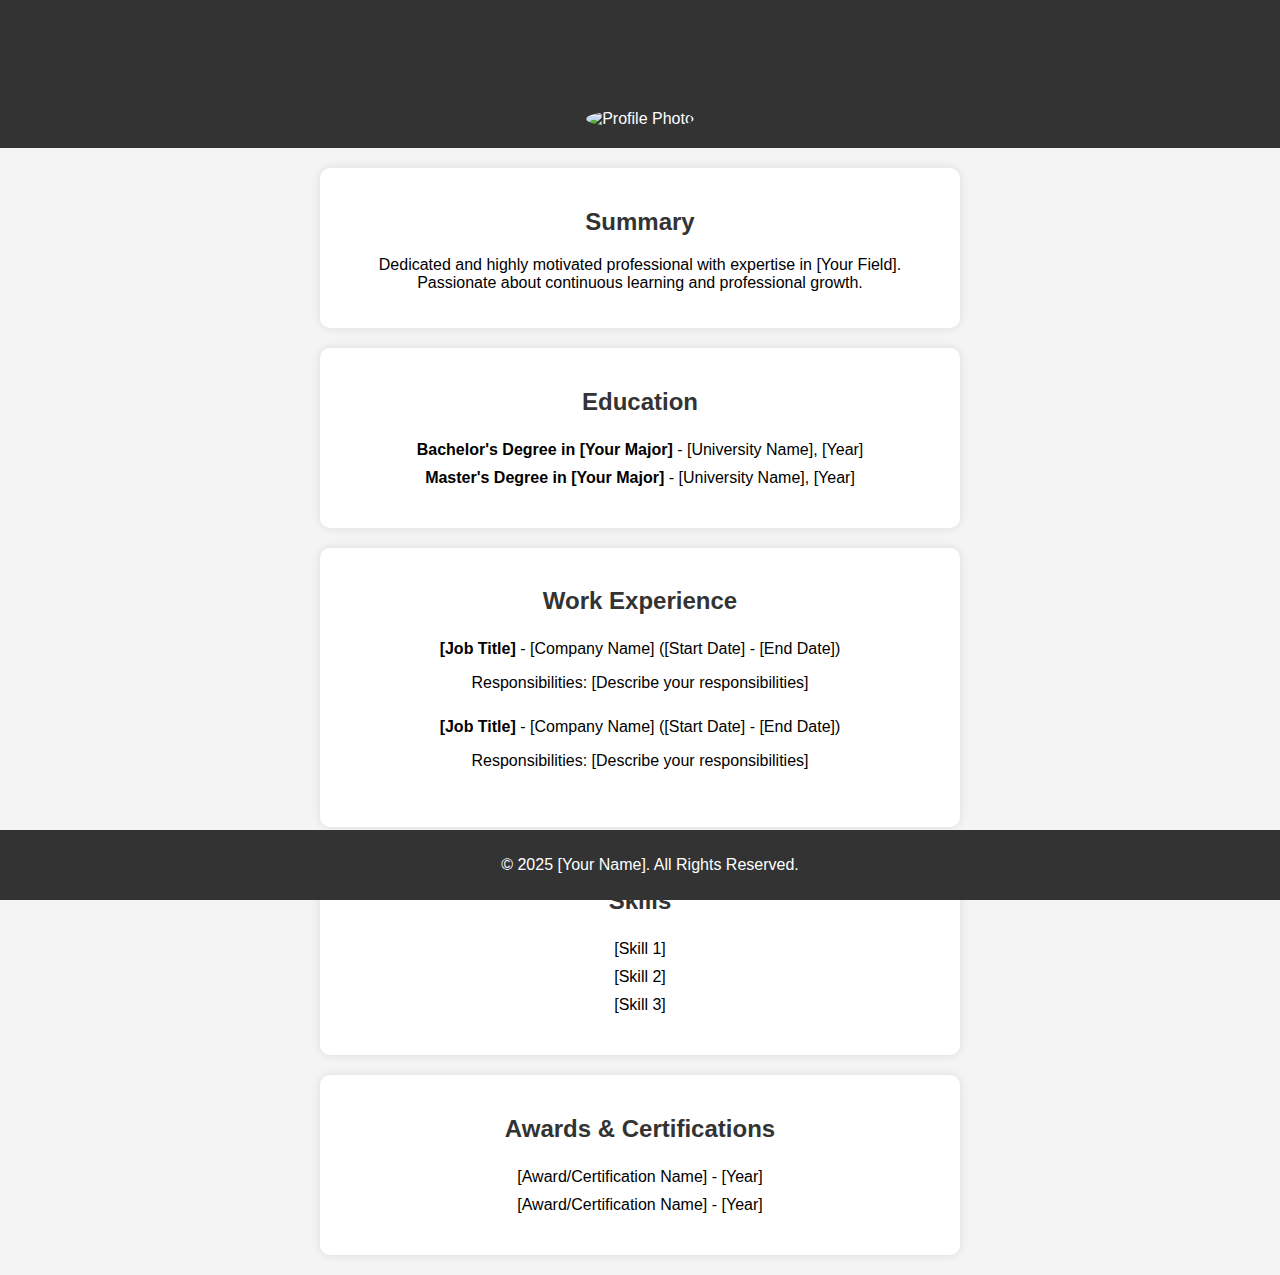
==== assn1.html @ 251df02e "Add files via upload" ====
<!DOCTYPE html>
<html lang="en">
<head>
    <meta charset="UTF-8">
    <meta name="viewport" content="width=device-width, initial-scale=1.0">
    <title>My Resume</title>
    <style>
        body {
            font-family: Arial, sans-serif;
            margin: 0;
            padding: 0;
            background-color: #f4f4f4;
            text-align: center;
        }
        header {
            background-color: #333;
            color: white;
            padding: 20px;
        }
        .profile-photo {
            width: 150px;
            height: 150px;
            border-radius: 50%;
            margin-top: 10px;
        }
        section {
            background: white;
            margin: 20px auto;
            padding: 20px;
            max-width: 600px;
            border-radius: 10px;
            box-shadow: 0 0 10px rgba(0, 0, 0, 0.1);
        }
        h1, h2 {
            color: #333;
        }
        ul {
            list-style-type: none;
            padding: 0;
        }
        li {
            padding: 5px 0;
        }
        footer {
            background-color: #333;
            color: white;
            padding: 10px;
            position: fixed;
            bottom: 0;
            width: 100%;
        }
    </style>
</head>
<body>
    <header>
        <h1>My Resume</h1>
        <img src="profile.jpg" alt="Profile Photo" class="profile-photo">
    </header>
    
    <section id="summary">
        <h2>Summary</h2>
        <p>Dedicated and highly motivated professional with expertise in [Your Field]. Passionate about continuous learning and professional growth.</p>
    </section>
    
    <section id="education">
        <h2>Education</h2>
        <ul>
            <li><strong>Bachelor's Degree in [Your Major]</strong> - [University Name], [Year]</li>
            <li><strong>Master's Degree in [Your Major]</strong> - [University Name], [Year]</li>
        </ul>
    </section>
    
    <section id="experience">
        <h2>Work Experience</h2>
        <ul>
            <li>
                <strong>[Job Title]</strong> - [Company Name] ([Start Date] - [End Date])
                <p>Responsibilities: [Describe your responsibilities]</p>
            </li>
            <li>
                <strong>[Job Title]</strong> - [Company Name] ([Start Date] - [End Date])
                <p>Responsibilities: [Describe your responsibilities]</p>
            </li>
        </ul>
    </section>
    
    <section id="skills">
        <h2>Skills</h2>
        <ul>
            <li>[Skill 1]</li>
            <li>[Skill 2]</li>
            <li>[Skill 3]</li>
        </ul>
    </section>
    
    <section id="awards">
        <h2>Awards & Certifications</h2>
        <ul>
            <li>[Award/Certification Name] - [Year]</li>
            <li>[Award/Certification Name] - [Year]</li>
        </ul>
    </section>
    
    <footer>
        <p>&copy; 2025 [Your Name]. All Rights Reserved.</p>
    </footer>
</body>
</html>
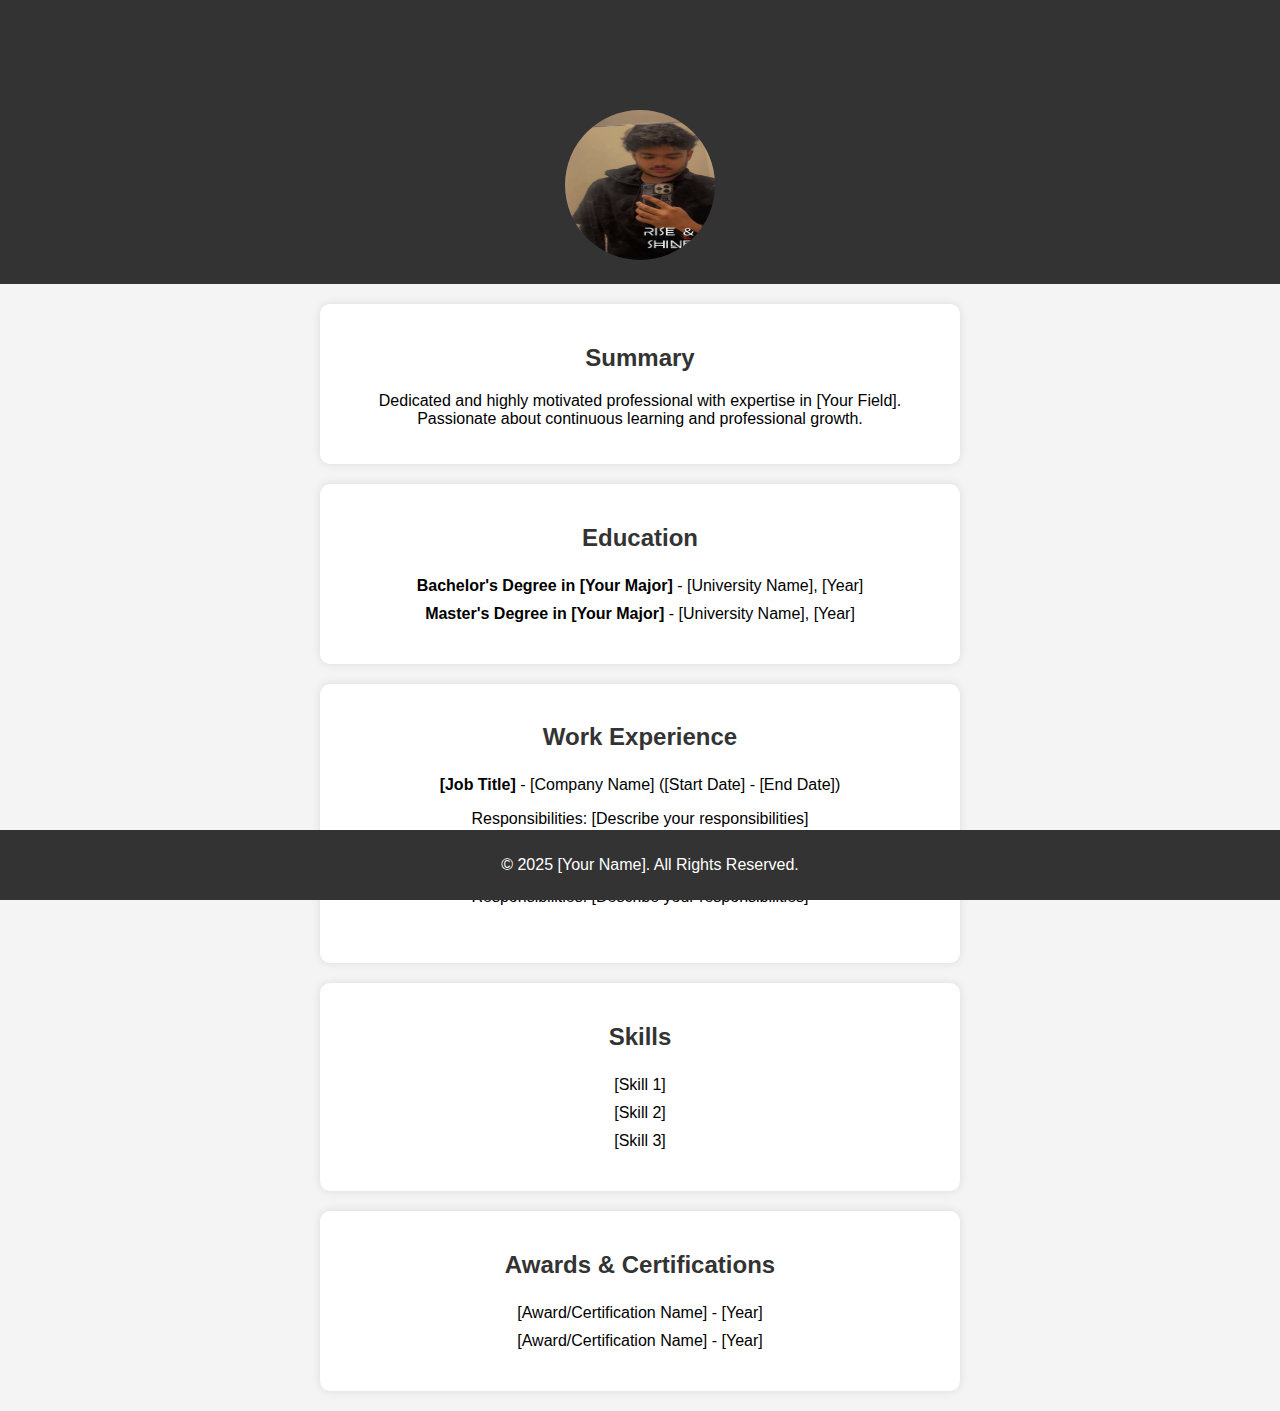
==== commit 9d9a2a16: "Update assn1.html" ====
--- a/assn1.html
+++ b/assn1.html
@@ -54,7 +54,7 @@
 <body>
     <header>
         <h1>My Resume</h1>
-        <img src="profile.jpg" alt="Profile Photo" class="profile-photo">
+        <img src="profile.JPG" alt="Profile Photo" class="profile-photo">
     </header>
     
     <section id="summary">
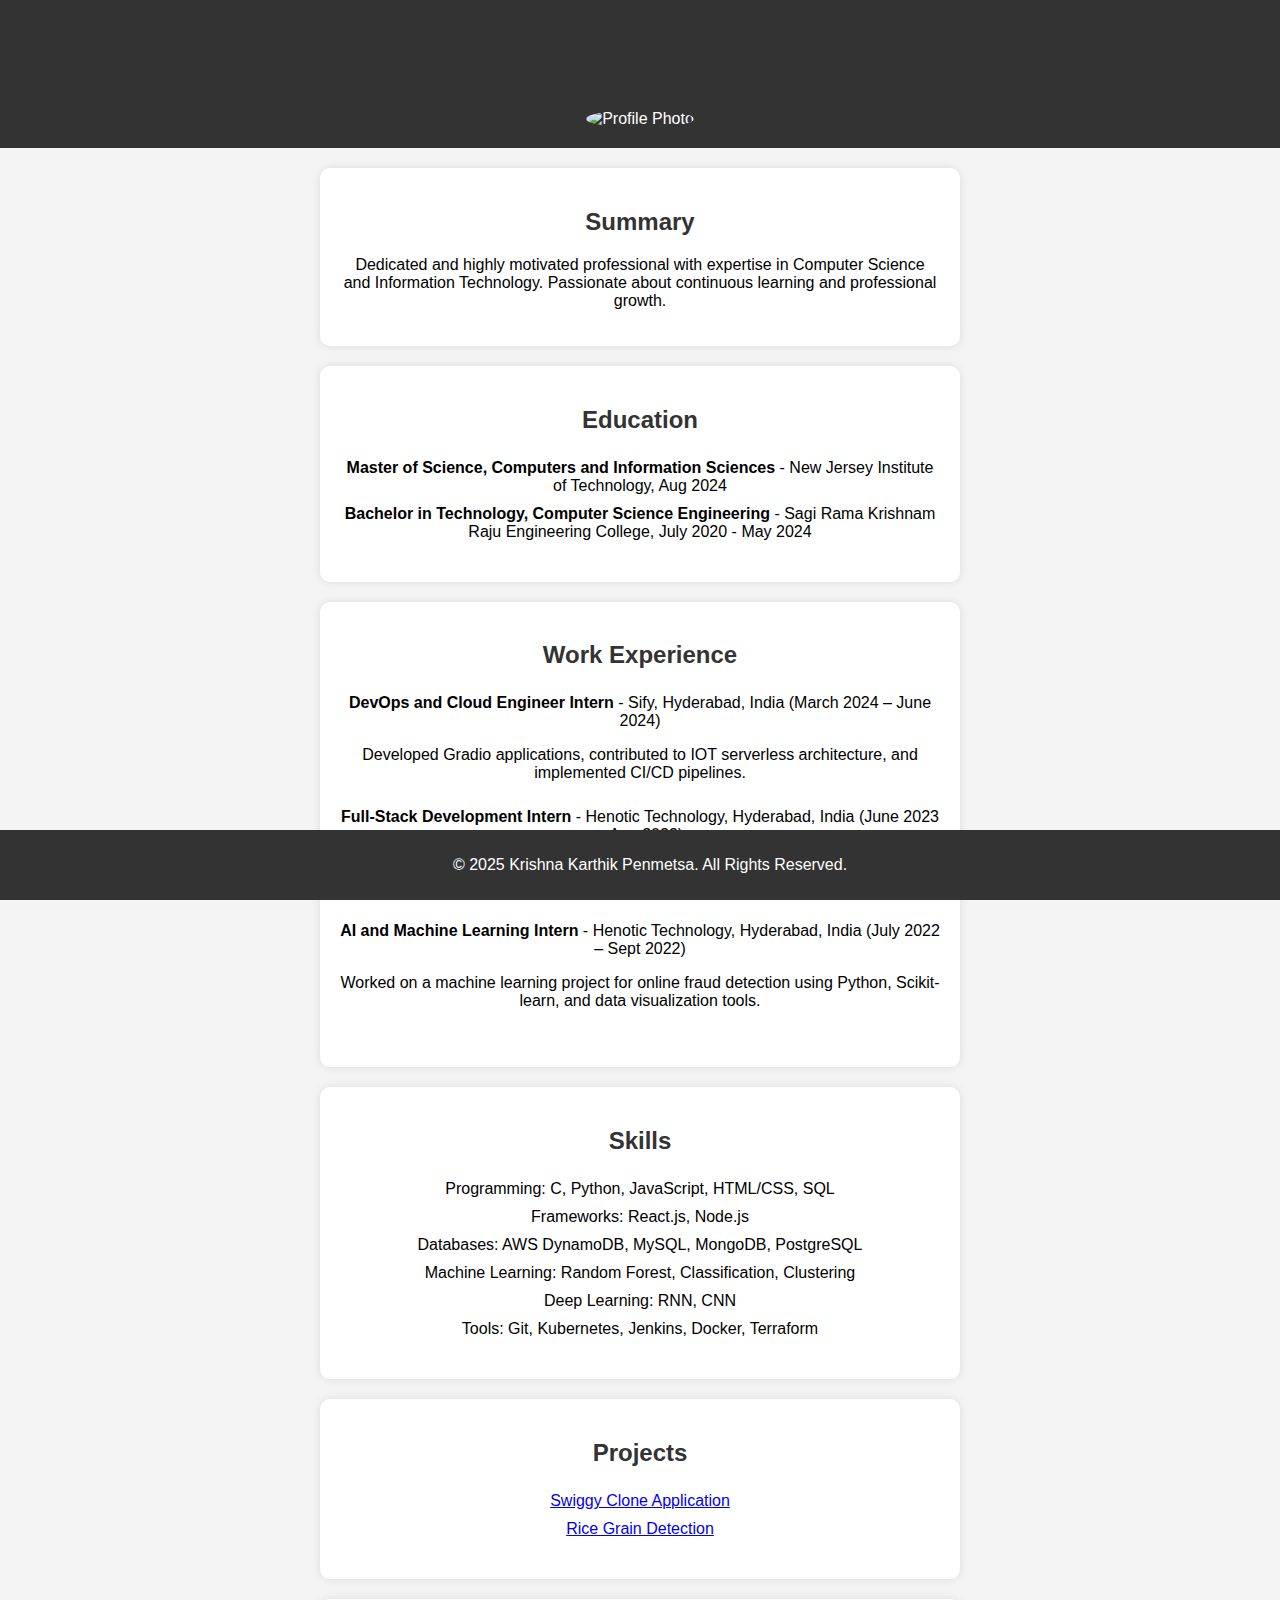
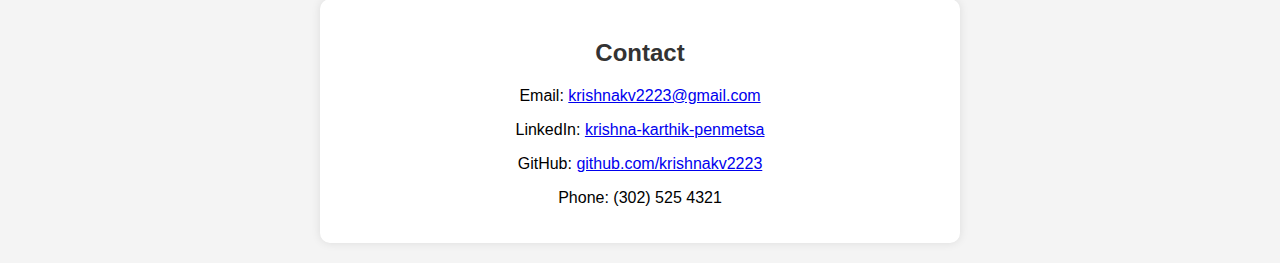
==== commit 15efc660: "Update assn1.html" ====
--- a/assn1.html
+++ b/assn1.html
@@ -3,7 +3,7 @@
 <head>
     <meta charset="UTF-8">
     <meta name="viewport" content="width=device-width, initial-scale=1.0">
-    <title>My Resume</title>
+    <title>Krishna Karthik Penmetsa - Resume</title>
     <style>
         body {
             font-family: Arial, sans-serif;
@@ -53,20 +53,20 @@
 </head>
 <body>
     <header>
-        <h1>My Resume</h1>
-        <img src="profile.JPG" alt="Profile Photo" class="profile-photo">
+        <h1>Krishna Karthik Penmetsa</h1>
+        <img src="profile.jpg" alt="Profile Photo" class="profile-photo">
     </header>
     
     <section id="summary">
         <h2>Summary</h2>
-        <p>Dedicated and highly motivated professional with expertise in [Your Field]. Passionate about continuous learning and professional growth.</p>
+        <p>Dedicated and highly motivated professional with expertise in Computer Science and Information Technology. Passionate about continuous learning and professional growth.</p>
     </section>
     
     <section id="education">
         <h2>Education</h2>
         <ul>
-            <li><strong>Bachelor's Degree in [Your Major]</strong> - [University Name], [Year]</li>
-            <li><strong>Master's Degree in [Your Major]</strong> - [University Name], [Year]</li>
+            <li><strong>Master of Science, Computers and Information Sciences</strong> - New Jersey Institute of Technology, Aug 2024</li>
+            <li><strong>Bachelor in Technology, Computer Science Engineering</strong> - Sagi Rama Krishnam Raju Engineering College, July 2020 - May 2024</li>
         </ul>
     </section>
     
@@ -74,12 +74,16 @@
         <h2>Work Experience</h2>
         <ul>
             <li>
-                <strong>[Job Title]</strong> - [Company Name] ([Start Date] - [End Date])
-                <p>Responsibilities: [Describe your responsibilities]</p>
+                <strong>DevOps and Cloud Engineer Intern</strong> - Sify, Hyderabad, India (March 2024 – June 2024)
+                <p>Developed Gradio applications, contributed to IOT serverless architecture, and implemented CI/CD pipelines.</p>
             </li>
             <li>
-                <strong>[Job Title]</strong> - [Company Name] ([Start Date] - [End Date])
-                <p>Responsibilities: [Describe your responsibilities]</p>
+                <strong>Full-Stack Development Intern</strong> - Henotic Technology, Hyderabad, India (June 2023 – Aug 2023)
+                <p>Developed a full-stack web application using Python and Django for user account management and event enrollments.</p>
+            </li>
+            <li>
+                <strong>AI and Machine Learning Intern</strong> - Henotic Technology, Hyderabad, India (July 2022 – Sept 2022)
+                <p>Worked on a machine learning project for online fraud detection using Python, Scikit-learn, and data visualization tools.</p>
             </li>
         </ul>
     </section>
@@ -87,22 +91,33 @@
     <section id="skills">
         <h2>Skills</h2>
         <ul>
-            <li>[Skill 1]</li>
-            <li>[Skill 2]</li>
-            <li>[Skill 3]</li>
+            <li>Programming: C, Python, JavaScript, HTML/CSS, SQL</li>
+            <li>Frameworks: React.js, Node.js</li>
+            <li>Databases: AWS DynamoDB, MySQL, MongoDB, PostgreSQL</li>
+            <li>Machine Learning: Random Forest, Classification, Clustering</li>
+            <li>Deep Learning: RNN, CNN</li>
+            <li>Tools: Git, Kubernetes, Jenkins, Docker, Terraform</li>
         </ul>
     </section>
     
     <section id="awards">
-        <h2>Awards & Certifications</h2>
+        <h2>Projects</h2>
         <ul>
-            <li>[Award/Certification Name] - [Year]</li>
-            <li>[Award/Certification Name] - [Year]</li>
+            <li><a href="https://github.com/krishnakv2223/Swiggyrepo">Swiggy Clone Application</a></li>
+            <li><a href="https://github.com/krishnakv2223/rice-grain-detection">Rice Grain Detection</a></li>
         </ul>
     </section>
     
+    <section id="contact">
+        <h2>Contact</h2>
+        <p>Email: <a href="mailto:krishnakv2223@gmail.com">krishnakv2223@gmail.com</a></p>
+        <p>LinkedIn: <a href="https://www.linkedin.com/in/krishna-karthik-penmetsa">krishna-karthik-penmetsa</a></p>
+        <p>GitHub: <a href="https://github.com/krishnakv2223">github.com/krishnakv2223</a></p>
+        <p>Phone: (302) 525 4321</p>
+    </section>
+    
     <footer>
-        <p>&copy; 2025 [Your Name]. All Rights Reserved.</p>
+        <p>&copy; 2025 Krishna Karthik Penmetsa. All Rights Reserved.</p>
     </footer>
 </body>
 </html>
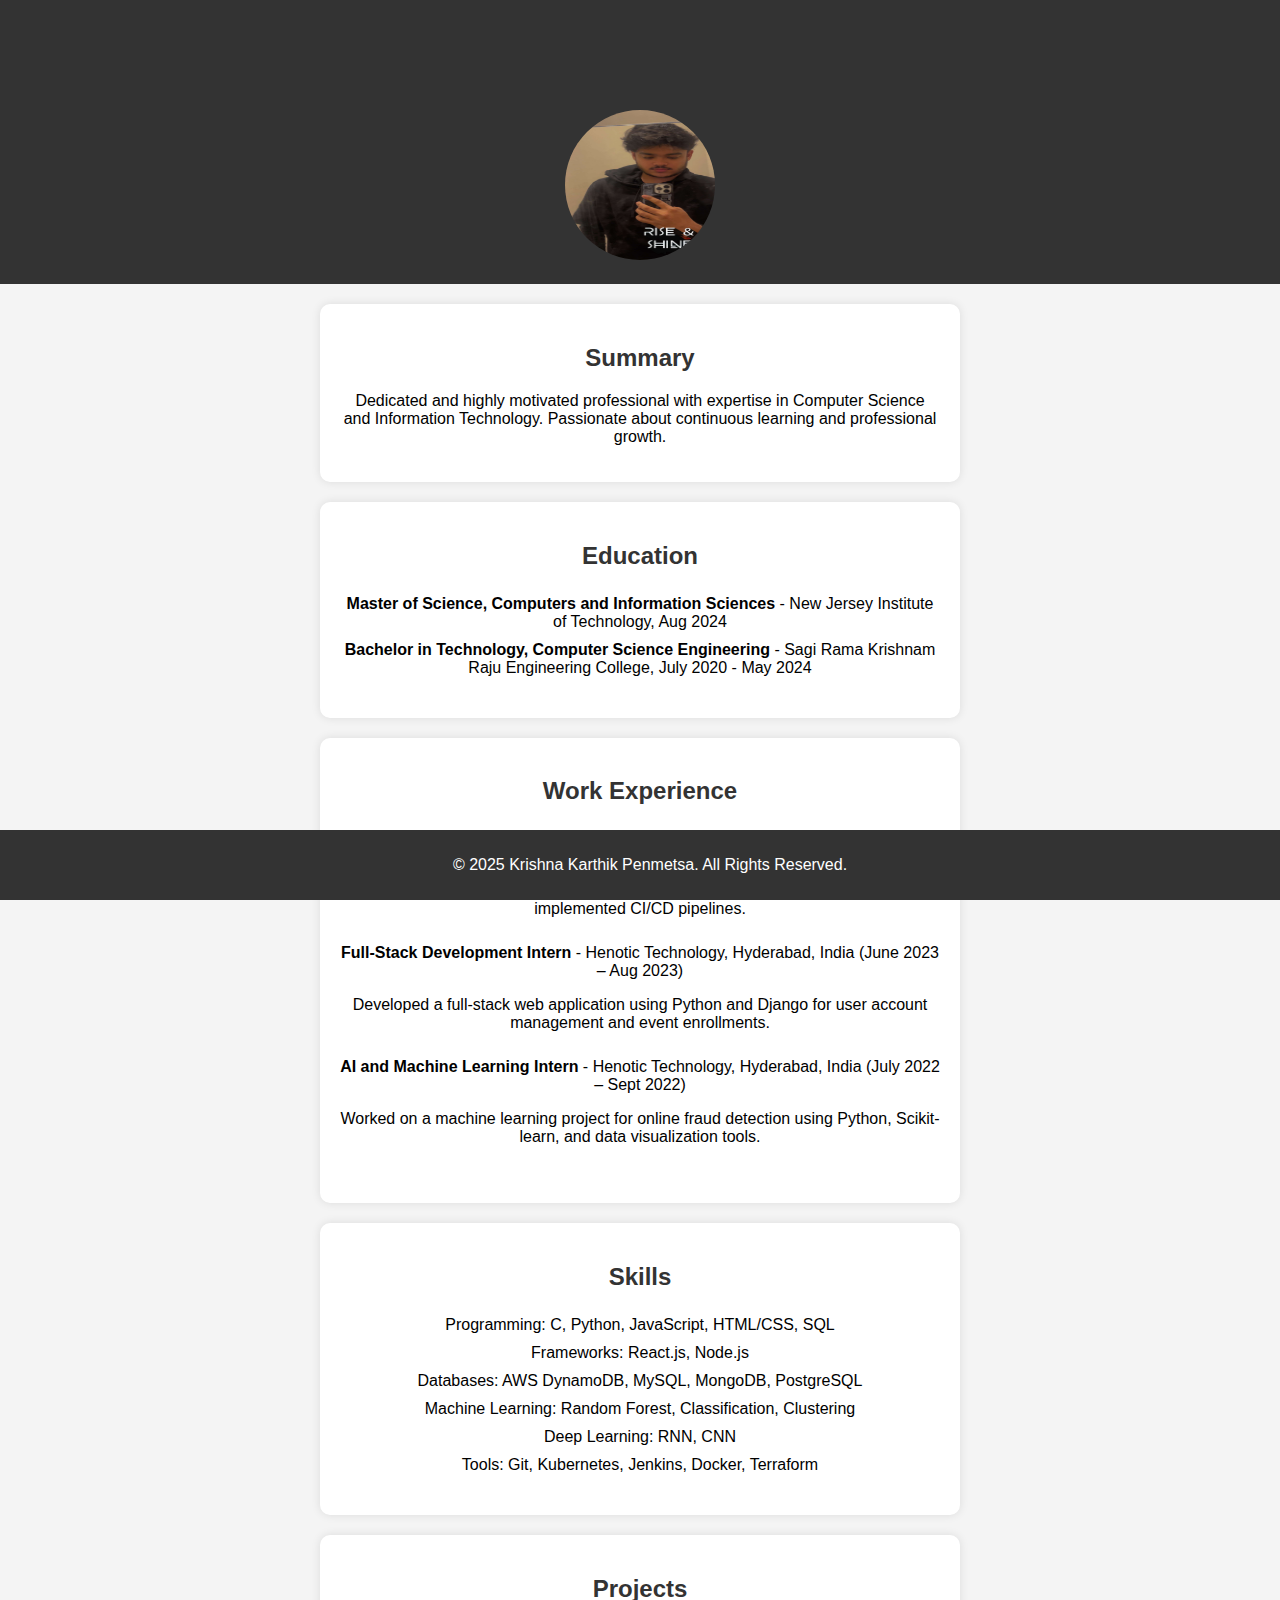
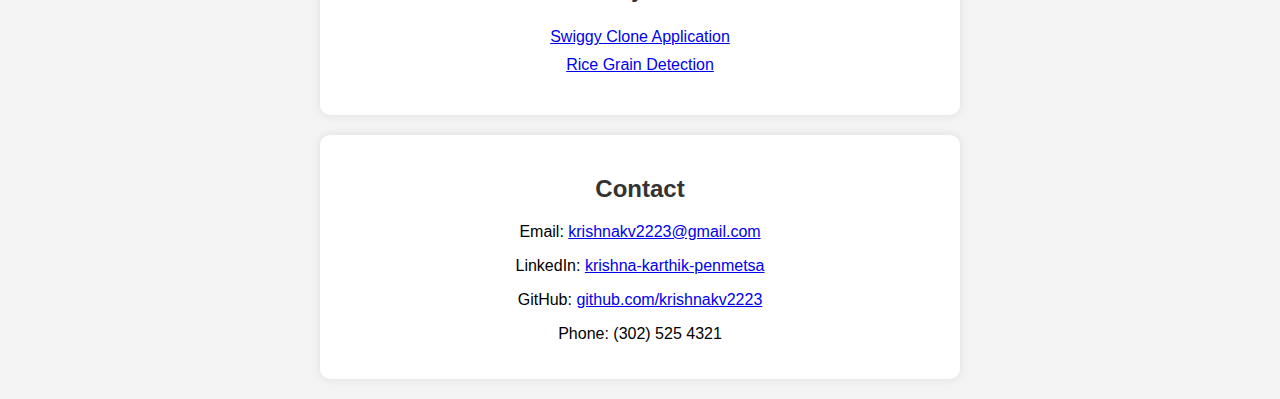
==== commit a68d213c: "Update assn1.html" ====
--- a/assn1.html
+++ b/assn1.html
@@ -54,7 +54,7 @@
 <body>
     <header>
         <h1>Krishna Karthik Penmetsa</h1>
-        <img src="profile.jpg" alt="Profile Photo" class="profile-photo">
+        <img src="profile.JPG" alt="Profile Photo" class="profile-photo">
     </header>
     
     <section id="summary">
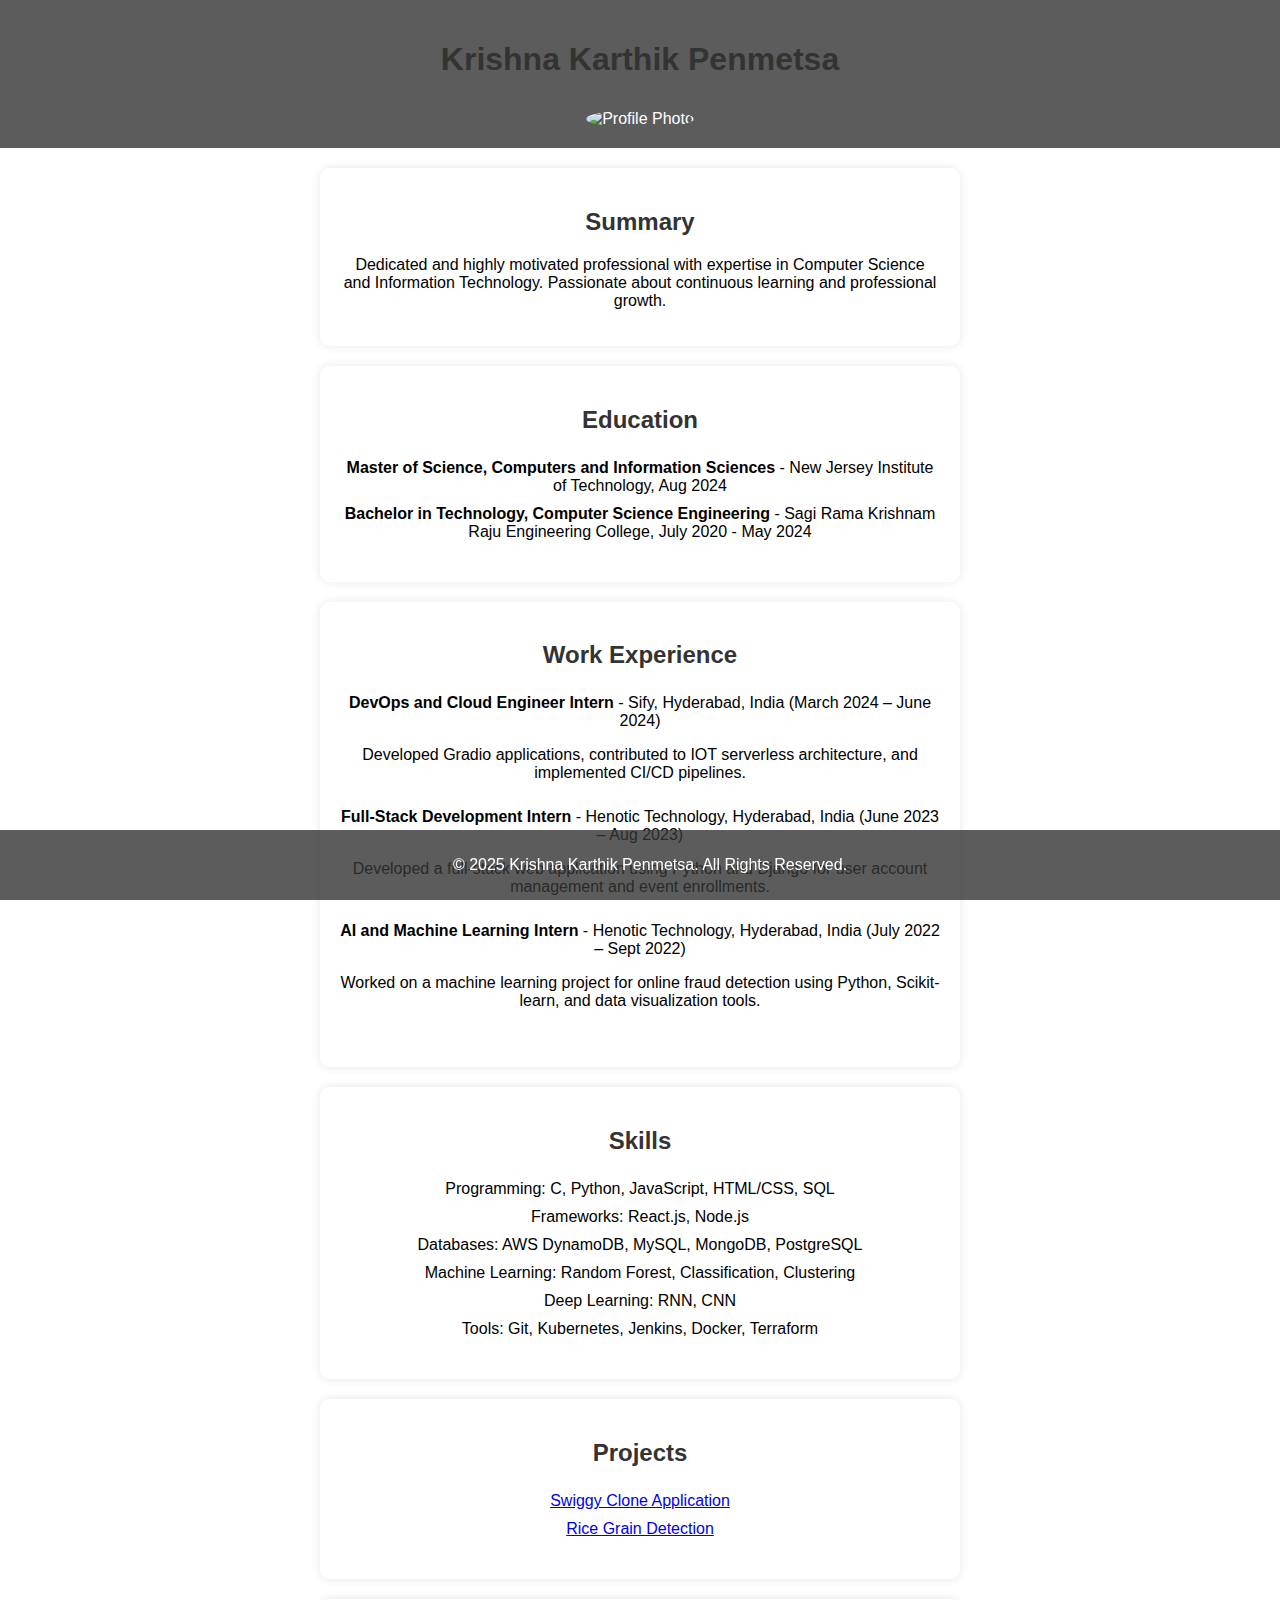
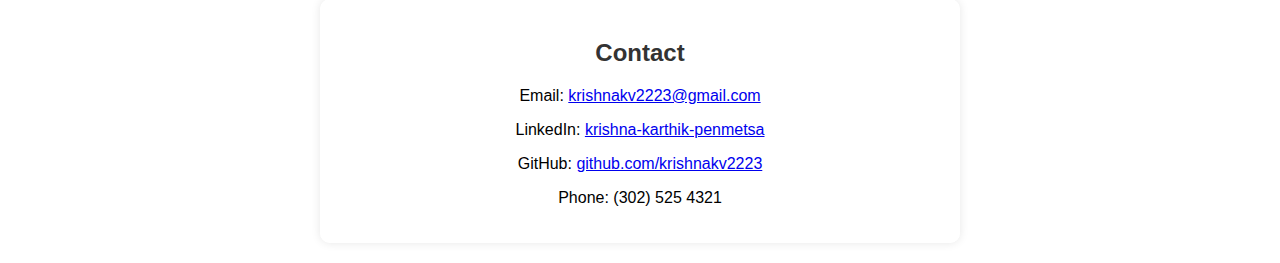
==== commit 232da9d0: "Update assn1.html" ====
--- a/assn1.html
+++ b/assn1.html
@@ -9,11 +9,12 @@
             font-family: Arial, sans-serif;
             margin: 0;
             padding: 0;
-            background-color: #f4f4f4;
             text-align: center;
+            background: url('https://upload.wikimedia.org/wikipedia/commons/0/01/Matrixcode.gif?20181206194813') no-repeat center center fixed;
+            background-size: cover;
         }
         header {
-            background-color: #333;
+            background-color: rgba(51, 51, 51, 0.8);
             color: white;
             padding: 20px;
         }
@@ -24,7 +25,7 @@
             margin-top: 10px;
         }
         section {
-            background: white;
+            background: rgba(255, 255, 255, 0.9);
             margin: 20px auto;
             padding: 20px;
             max-width: 600px;
@@ -42,7 +43,7 @@
             padding: 5px 0;
         }
         footer {
-            background-color: #333;
+            background-color: rgba(51, 51, 51, 0.8);
             color: white;
             padding: 10px;
             position: fixed;
@@ -54,7 +55,7 @@
 <body>
     <header>
         <h1>Krishna Karthik Penmetsa</h1>
-        <img src="profile.JPG" alt="Profile Photo" class="profile-photo">
+        <img src="profile.jpg" alt="Profile Photo" class="profile-photo">
     </header>
     
     <section id="summary">
